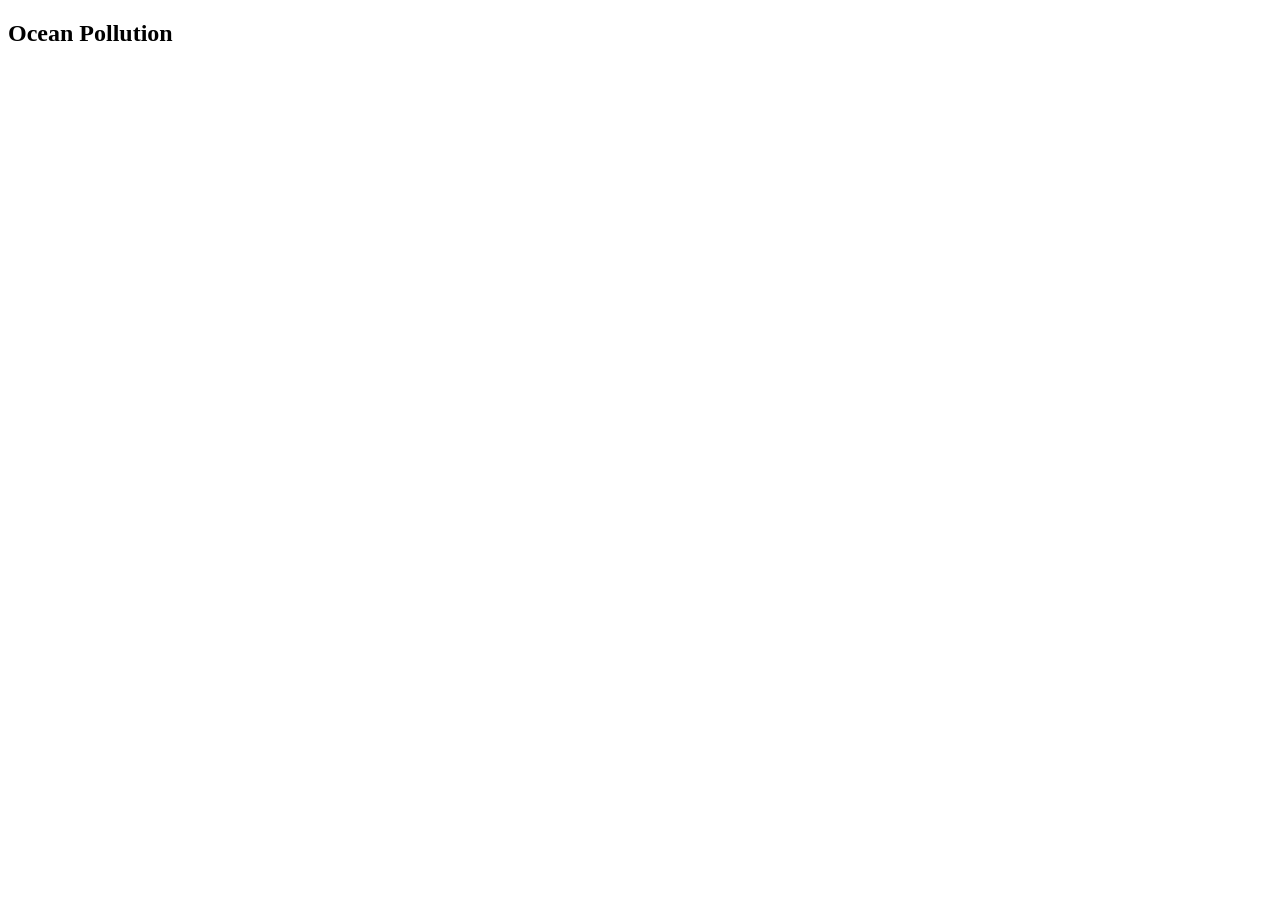
==== index.html @ eca35333 "frist commit" ====
<!DOCTYPE html>
<html lang="en">
<head>
    <meta charset="UTF-8">
    <meta name="viewport" content="width=device-width, initial-scale=1.0">
    <link rel="stylesheet" href="style.css">
    <title>Document</title>
</head>
<body>
    <section class="hero-image">
        <h1 class="hero-text">
            Ocean Pollution
        </h1>
    </section>
    <!--Two columns layout start -->
    <section class="two-colum">
        <div class="image">
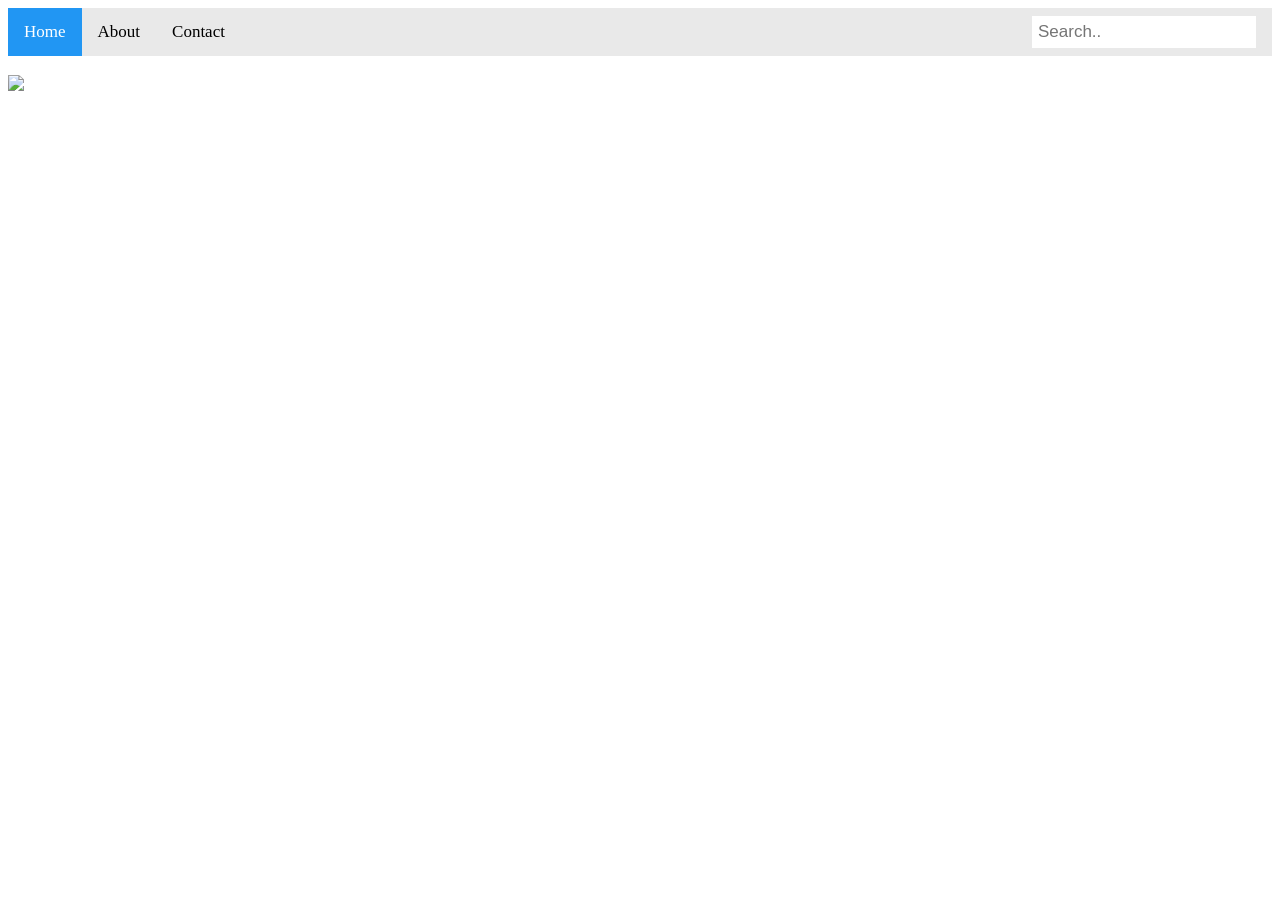
==== commit c3abdf7a: "crate a home  page" ====
--- a/index.html
+++ b/index.html
@@ -1,17 +1,28 @@
 <!DOCTYPE html>
-<html lang="en">
-<head>
-    <meta charset="UTF-8">
+<!-- saved from url=(0092)file:///C:/Users/kharels/OneDrive%20-%20Otumoetai%20College/Ocean/ocean-pollution/index.html -->
+<html lang="en"><head><meta http-equiv="Content-Type" content="text/html; charset=UTF-8">
+    
     <meta name="viewport" content="width=device-width, initial-scale=1.0">
     <link rel="stylesheet" href="style.css">
-    <title>Document</title>
+    <title>Ocean Pollution</title>
 </head>
 <body>
-    <section class="hero-image">
-        <h1 class="hero-text">
-            Ocean Pollution
-        </h1>
-    </section>
-    <!--Two columns layout start -->
+    
+    <section class="one-colum">
+    <div class="topnav">
+        <a class="active" href="#home">Home</a>
+        <a href="#about">About</a>
+        <a href="#contact">Contact</a>
+         <input type="text" placeholder="Search..">
+
+    </div>
+        
+         <section class="hero-image">
+        <h1> 
+            </h1>
     <section class="two-colum">
         <div class="image">
+            <img src="image_af513e5e.png">
+        </div>
+
+   
--- a/style.css
+++ b/style.css
@@ -0,0 +1,68 @@
+.hero-image{
+    background-image: url("image_af513e5e.png");
+    height: 352px;
+    background-position: center;
+    background-repeat: no-repeat;
+    background-size: cover;
+}
+
+.hero-text{
+    color:whitesmoke;
+    position: absolute;
+    text-align: center;
+    top: 28px;
+    width: 100%;
+}
+/* Add a black background color to the top navigation bar */
+.topnav {
+  overflow: hidden;
+  background-color: #e9e9e9;
+}
+
+/* Style the links inside the navigation bar */
+.topnav a {
+  float: left;
+  display: block;
+  color: black;
+  text-align: center;
+  padding: 14px 16px;
+  text-decoration: none;
+  font-size: 17px;
+}
+
+/* Change the color of links on hover */
+.topnav a:hover {
+  background-color: #ddd;
+  color: black;
+}
+
+/* Style the "active" element to highlight the current page */
+.topnav a.active {
+  background-color: #2196F3;
+  color: white;
+}
+
+/* Style the search box inside the navigation bar */
+.topnav input[type=text] {
+  float: right;
+  padding: 6px;
+  border: none;
+  margin-top: 8px;
+  margin-right: 16px;
+  font-size: 17px;
+}
+
+/* When the screen is less than 600px wide, stack the links and the search field vertically instead of horizontally */
+@media screen and (max-width: 600px) {
+  .topnav a, .topnav input[type=text] {
+    float: none;
+    display: block;
+    text-align: left;
+    width: 100%;
+    margin-top: 100px;
+    padding: 14px;
+  }
+  .topnav input[type=text] {
+    border: 1px solid #ccc;
+  }
+}
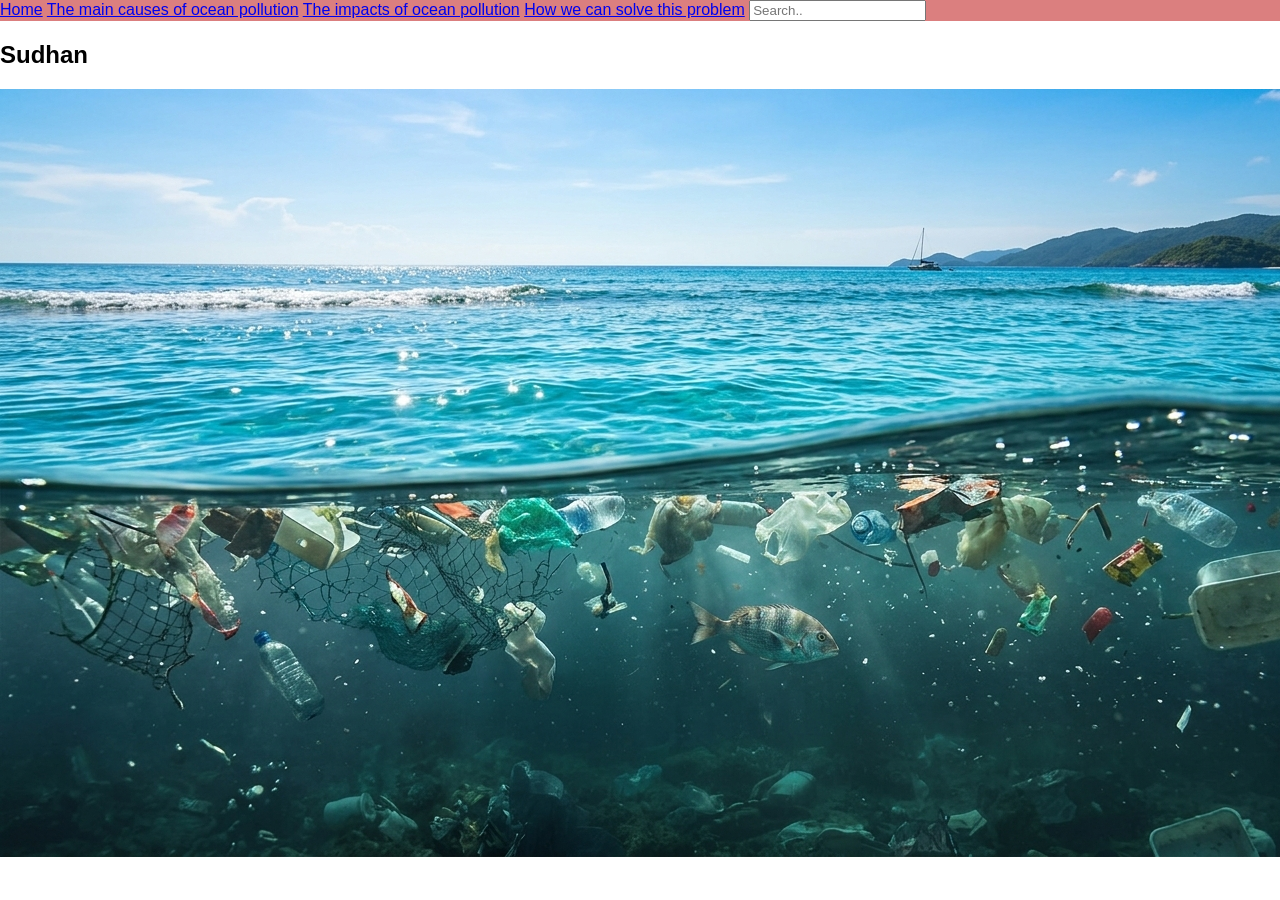
==== commit 450b04bc: "second change" ====
--- a/index.html
+++ b/index.html
@@ -7,19 +7,16 @@
     <title>Ocean Pollution</title>
 </head>
 <body>
-    
-    <section class="one-colum">
     <div class="topnav">
         <a class="active" href="#home">Home</a>
-        <a href="#about">About</a>
-        <a href="#contact">Contact</a>
-         <input type="text" placeholder="Search..">
-
+        <a href="#the main causes of ocean pollution"> The main causes of ocean pollution</a>
+        <a href="#the impacts of ocean pollution">The impacts of ocean pollution</a>
+        <a href="#how we can solve this problem">How we can solve this problem</a>
+        <input type="text" placeholder="Search..">
     </div>
         
          <section class="hero-image">
-        <h1> 
-            </h1>
+        <h1> Sudhan</h1>
     <section class="two-colum">
         <div class="image">
             <img src="image_af513e5e.png">
--- a/style.css
+++ b/style.css
@@ -1,55 +1,47 @@
-.hero-image{
-    background-image: url("image_af513e5e.png");
-    height: 352px;
-    background-position: center;
-    background-repeat: no-repeat;
-    background-size: cover;
+
+
+body {
+  margin: 0;
+  font-family: Arial, Helvetica, sans-serif;
 }
 
-.hero-text{
-    color:whitesmoke;
-    position: absolute;
-    text-align: center;
-    top: 28px;
-    width: 100%;
-}
 /* Add a black background color to the top navigation bar */
 .topnav {
   overflow: hidden;
-  background-color: #e9e9e9;
-}
+  background-color: #db7f7f;
+  
 
 /* Style the links inside the navigation bar */
 .topnav a {
   float: left;
   display: block;
-  color: black;
+  color: rgb(214, 154, 154);
   text-align: center;
   padding: 14px 16px;
   text-decoration: none;
-  font-size: 17px;
+  font-size: 50px;
 }
 
 /* Change the color of links on hover */
 .topnav a:hover {
-  background-color: #ddd;
-  color: black;
+  background-color: #ff0000;
+  color: rgb(65, 5, 5);
 }
 
 /* Style the "active" element to highlight the current page */
 .topnav a.active {
-  background-color: #2196F3;
+  background-color: #000508;
   color: white;
 }
 
 /* Style the search box inside the navigation bar */
 .topnav input[type=text] {
   float: right;
-  padding: 6px;
+  padding: 15px;
   border: none;
   margin-top: 8px;
   margin-right: 16px;
-  font-size: 17px;
+  font-size: 30px;
 }
 
 /* When the screen is less than 600px wide, stack the links and the search field vertically instead of horizontally */
@@ -59,10 +51,18 @@
     display: block;
     text-align: left;
     width: 100%;
-    margin-top: 100px;
-    padding: 14px;
+    margin-top: 10px;
+    padding: 20px;
   }
   .topnav input[type=text] {
-    border: 1px solid #ccc;
+    border: 1px solid #d61010;
   }
-}+}
+.hero-image{
+    background-image: url("image_af513e5e.png");
+    height: 100px;
+    background-position: center;
+    background-repeat: no-repeat;
+    background-size: cover;
+    margin-bottom: 30px;
+  }
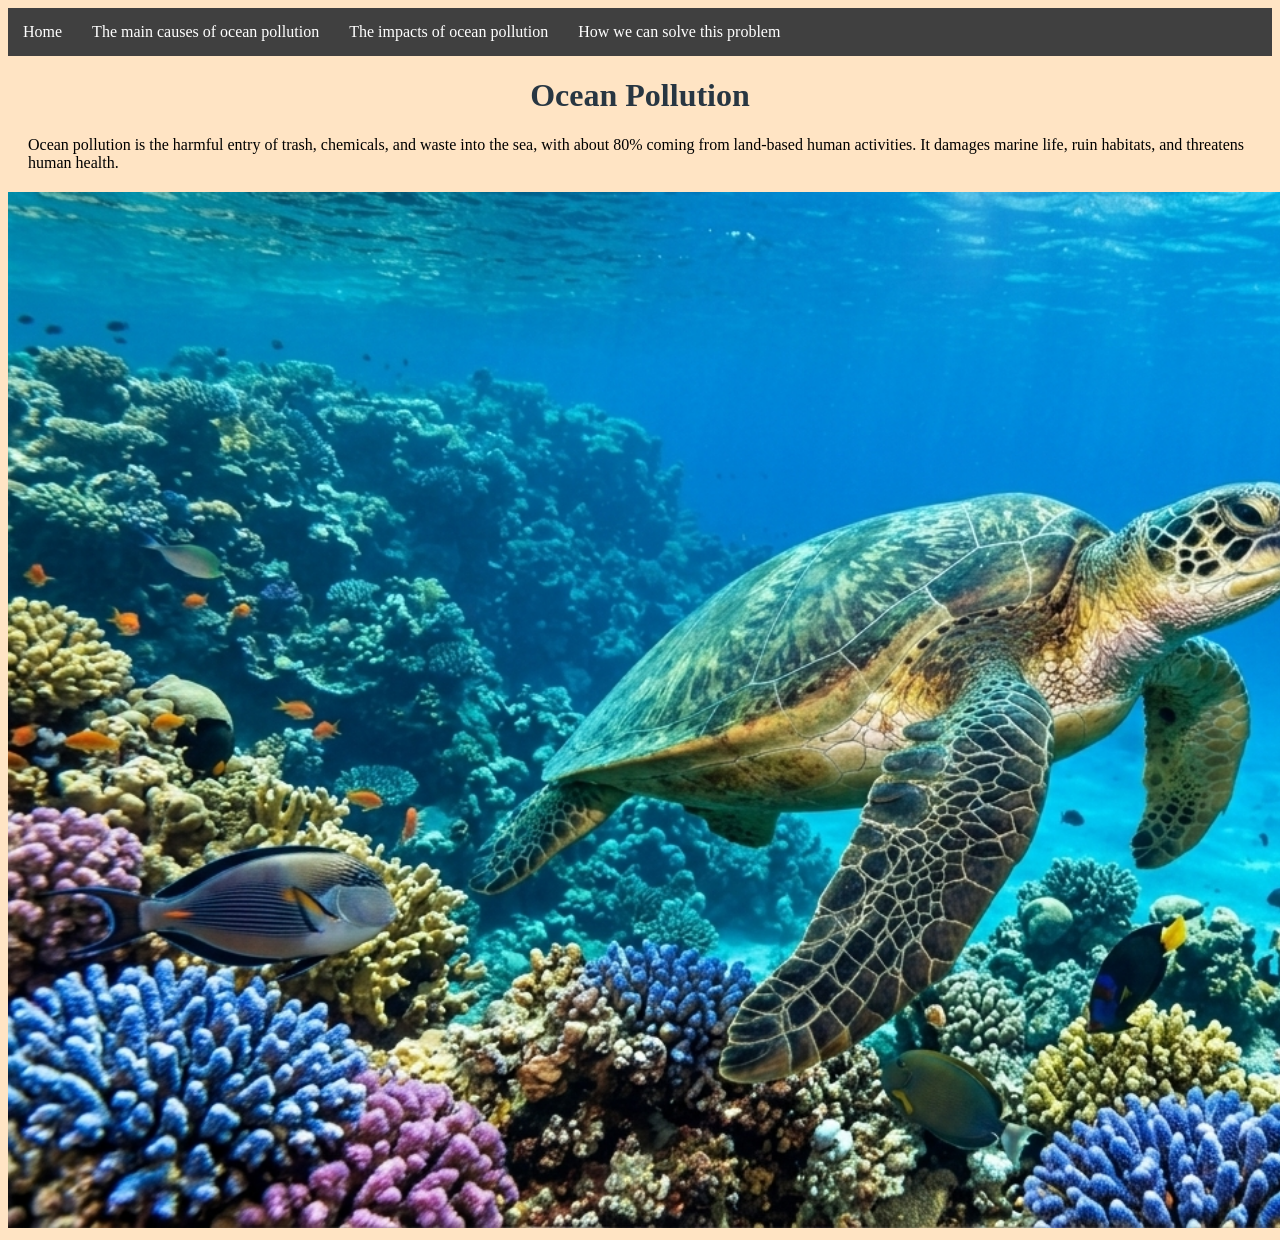
==== commit 75d7748b: "do some work in ocean mani causes" ====
--- a/index.html
+++ b/index.html
@@ -1,25 +1,38 @@
 <!DOCTYPE html>
 <!-- saved from url=(0092)file:///C:/Users/kharels/OneDrive%20-%20Otumoetai%20College/Ocean/ocean-pollution/index.html -->
-<html lang="en"><head><meta http-equiv="Content-Type" content="text/html; charset=UTF-8">
-    
+<html lang="en">
+<head>
+    <meta charset="UTF-8">
+    <meta http-equiv="Content-Type" content="text/html; charset=UTF-8">
     <meta name="viewport" content="width=device-width, initial-scale=1.0">
+    <title>Ocean Pollution</title>
     <link rel="stylesheet" href="style.css">
-    <title>Ocean Pollution</title>
 </head>
 <body>
-    <div class="topnav">
-        <a class="active" href="#home">Home</a>
-        <a href="#the main causes of ocean pollution"> The main causes of ocean pollution</a>
-        <a href="#the impacts of ocean pollution">The impacts of ocean pollution</a>
-        <a href="#how we can solve this problem">How we can solve this problem</a>
-        <input type="text" placeholder="Search..">
-    </div>
-        
-         <section class="hero-image">
-        <h1> Sudhan</h1>
+     <nav class="navbar">
+     <ul>
+        <li><a href="index.html">Home</a></li>
+        <li><a href="The main causes of ocean pollution.html">The main causes of ocean pollution</a></li>
+        <li><a href="The impacts of ocean pollution.html">The impacts of ocean pollution</a></li>
+        <li><a href="How we can solve this problem.html">How we can solve this problem</a></li>
+     </ul>
+    </nav>
+     
+
+    <main>
+        <h1>Ocean Pollution</h1>
+        <p>Ocean pollution is the harmful 
+        entry of trash, chemicals, and waste into the 
+        sea, with about 80% coming from land-based 
+        human activities. It damages marine life, ruin
+        habitats, and threatens human health. 
+        </p>
+    </main>
     <section class="two-colum">
         <div class="image">
-            <img src="image_af513e5e.png">
-        </div>
+        <img src="./image_a428e001 (1).png" class="two-colum">
+        
 
+    </body>
+    </html>
    
--- a/style.css
+++ b/style.css
@@ -1,68 +1,58 @@
+Html{
+  background-color:bisque
+}
+main{
+  margin:20px;
+}
+h1{
+  text-align:center;
+  color:rgb(40, 54, 66);
+}
+.navbar ul{
+  list-style-type: none;
+  background-color:hsl(0, 0%, 25%);
+  padding: 0px;
+  margin: 0px;
+  overflow: hidden;
+}
+
+.navbar a{
+  color:rgb(255, 255, 255);
+  text-decoration:none;
+  padding:15px;
+  display:block;
+  text-align:center;
+
+}
+.navbar a:hover{
+  background-color:hsl(0, 0%, 10%);
+}
+.navbar li{
+  float:left;
+}
+
+.two-colum{
+ width: 1900px;
+ height: auto;
+}
+
+.The-main-causes{
+   display:grid;
+    grid-template-columns: 1fr 3fr;
+    gap: 50px;
+    width:80%;
+    margin:auto;
+    margin-top:30px;
+    margin-right:60px;
+    
+}
+.info{
+  position:left;
+  
+}
 
 
-body {
-  margin: 0;
-  font-family: Arial, Helvetica, sans-serif;
-}
 
-/* Add a black background color to the top navigation bar */
-.topnav {
-  overflow: hidden;
-  background-color: #db7f7f;
+
   
-
-/* Style the links inside the navigation bar */
-.topnav a {
-  float: left;
-  display: block;
-  color: rgb(214, 154, 154);
-  text-align: center;
-  padding: 14px 16px;
-  text-decoration: none;
-  font-size: 50px;
-}
-
-/* Change the color of links on hover */
-.topnav a:hover {
-  background-color: #ff0000;
-  color: rgb(65, 5, 5);
-}
-
-/* Style the "active" element to highlight the current page */
-.topnav a.active {
-  background-color: #000508;
-  color: white;
-}
-
-/* Style the search box inside the navigation bar */
-.topnav input[type=text] {
-  float: right;
-  padding: 15px;
-  border: none;
-  margin-top: 8px;
-  margin-right: 16px;
-  font-size: 30px;
-}
-
-/* When the screen is less than 600px wide, stack the links and the search field vertically instead of horizontally */
-@media screen and (max-width: 600px) {
-  .topnav a, .topnav input[type=text] {
-    float: none;
-    display: block;
-    text-align: left;
-    width: 100%;
-    margin-top: 10px;
-    padding: 20px;
-  }
-  .topnav input[type=text] {
-    border: 1px solid #d61010;
-  }
-}
-.hero-image{
-    background-image: url("image_af513e5e.png");
-    height: 100px;
-    background-position: center;
-    background-repeat: no-repeat;
-    background-size: cover;
-    margin-bottom: 30px;
-  }
+  
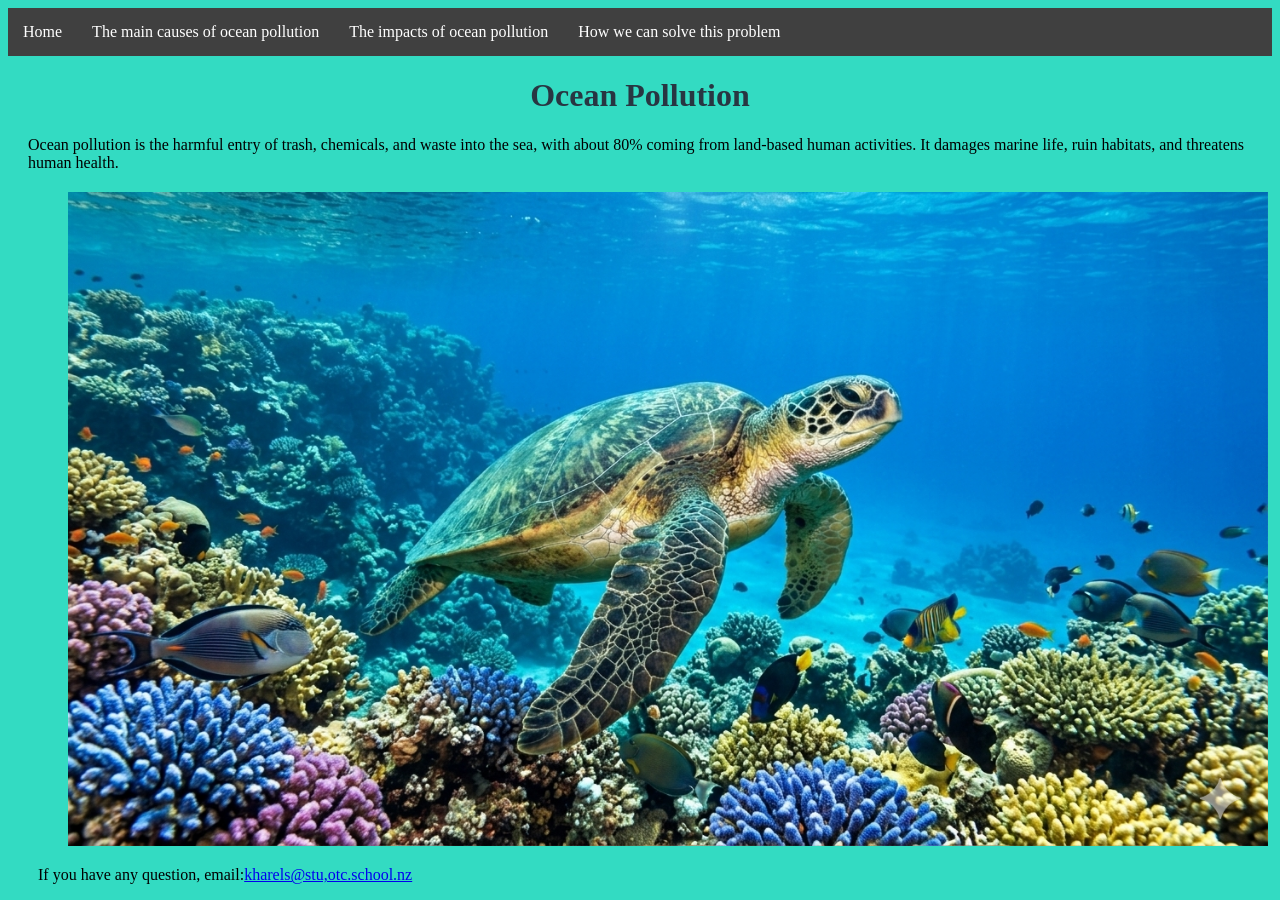
==== commit 8deeee13: "do it in class time and lunch time" ====
--- a/index.html
+++ b/index.html
@@ -32,7 +32,9 @@
         <div class="image">
         <img src="./image_a428e001 (1).png" class="two-colum">
         
-
+    <footer class="Footer-bar">
+        <p>If you have any question, email:<a href="kharels@stu,otc.school.nz">kharels@stu,otc.school.nz</a></p>
+    </footer>
     </body>
     </html>
    
--- a/style.css
+++ b/style.css
@@ -1,5 +1,6 @@
 Html{
-  background-color:bisque
+
+  background-color:#33DBC2;
 }
 main{
   margin:20px;
@@ -31,28 +32,67 @@
   float:left;
 }
 
+.footer-bar{
+  background-color:rgb(17, 34, 34);
+  color:#ffffff;
+  text-align:center;
+  padding:20px;
+  margin-top:40px;
+  font-size:1rem;
+  box-shadow: 0 -2px 6px rgba(0, 0, 0, 0.1);
+}
+  
+
+.footer-bar a {
+  color:azure;
+  text-decoration: none;
+  font-weight:bold;
+}
+.footer-bar a:hover{
+  text-decoration: underline;
+}
 .two-colum{
- width: 1900px;
+ width: 1200px;
  height: auto;
+ margin-left: 30px;
 }
 
+
+
+
 .The-main-causes{
-   display:grid;
-    grid-template-columns: 1fr 3fr;
-    gap: 50px;
-    width:80%;
-    margin:auto;
-    margin-top:30px;
-    margin-right:60px;
-    
+  padding:40px 0;
+  max-width:900px;
+  margin:0 auto;
 }
-.info{
-  position:left;
+.The-main-causes h2{
+  font-size:2rem;
+  margin-bottom:20px;
+  margin-left:2px;
+  text-shadow: 1px 1px 2px rgba(255,255,255,0.6);
+
+}
+.The-main-causes p {
+  font-style:italic;
+  font-size: 1rem;
+  margin-top: 10px;
+  padding: 30px;
+  border-radius: 5px;
+}
+
+.The-main-causes img{
+  width: 100%;
+  max-width:400px;
+  height: auto;
+  display: block;
+  margin:10px auto;
+  border-radius:5px;
+
   
 }
 
 
 
 
+
   
-  
